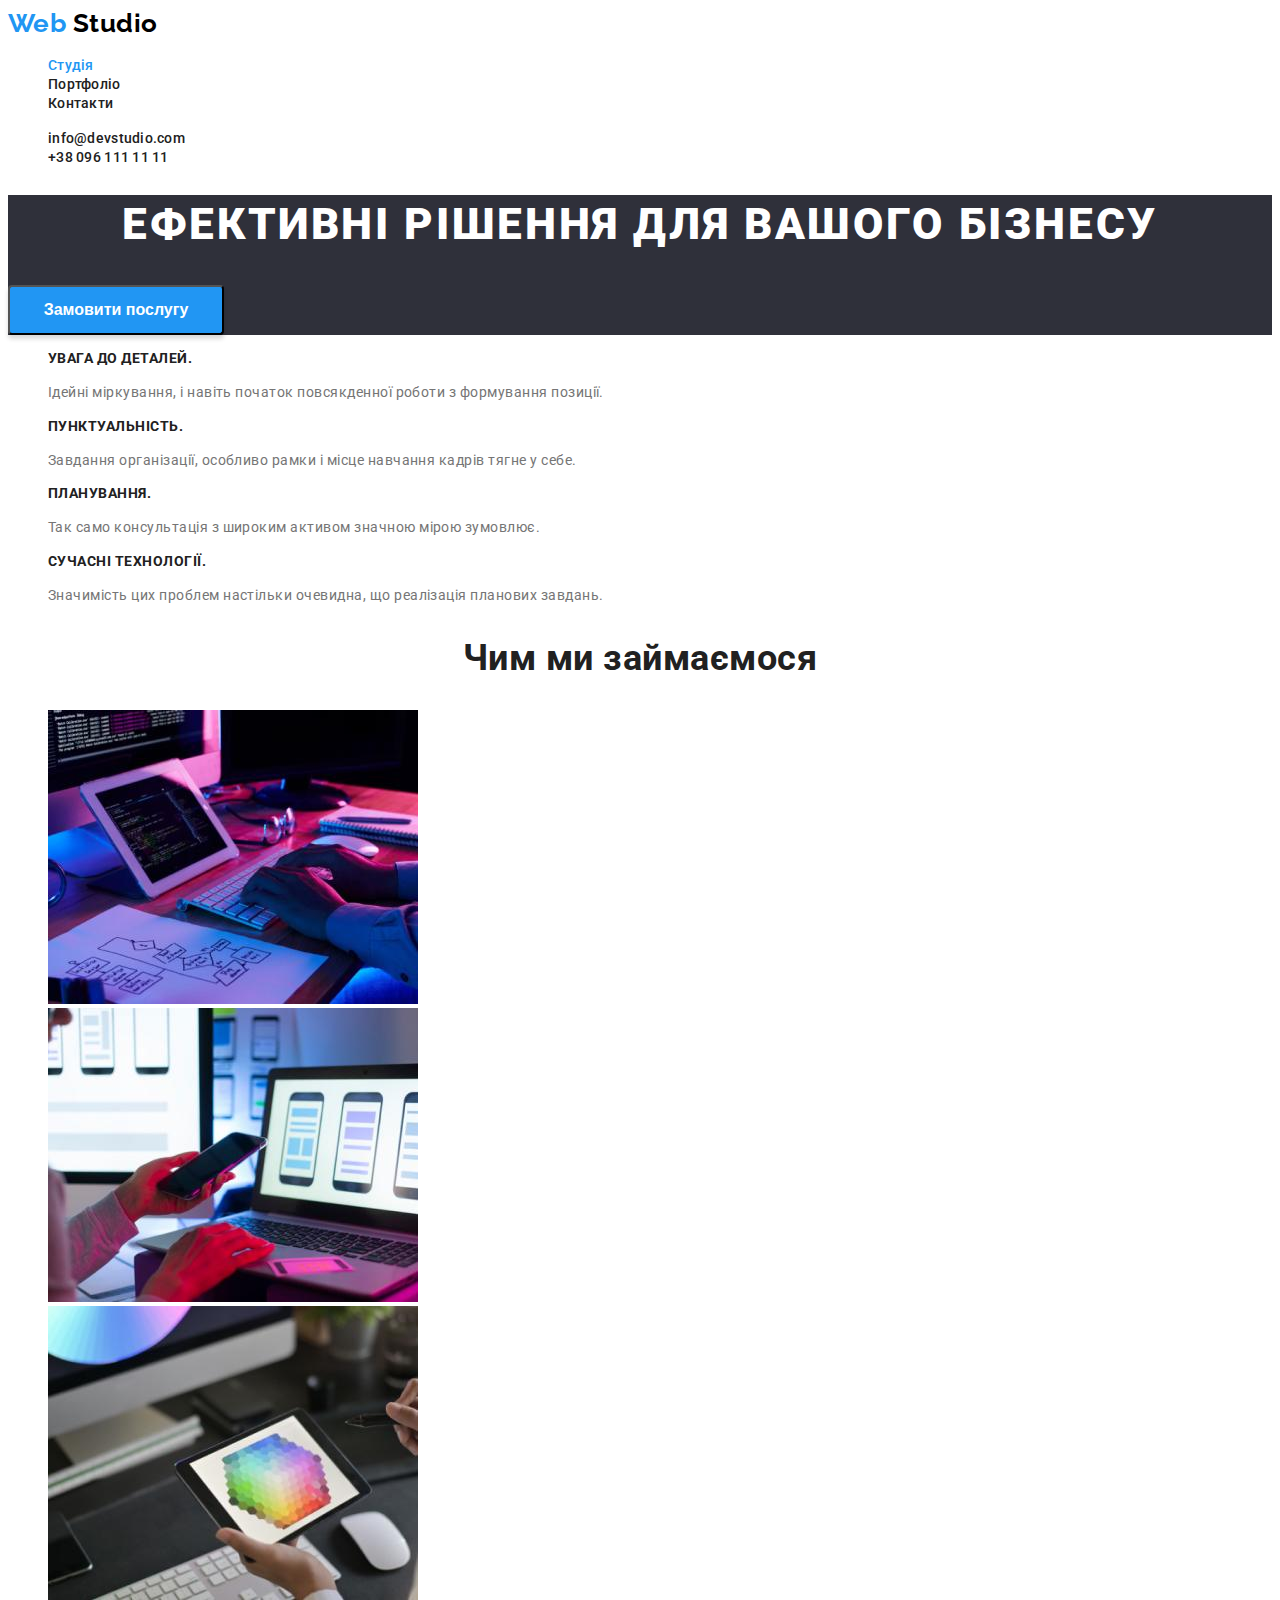
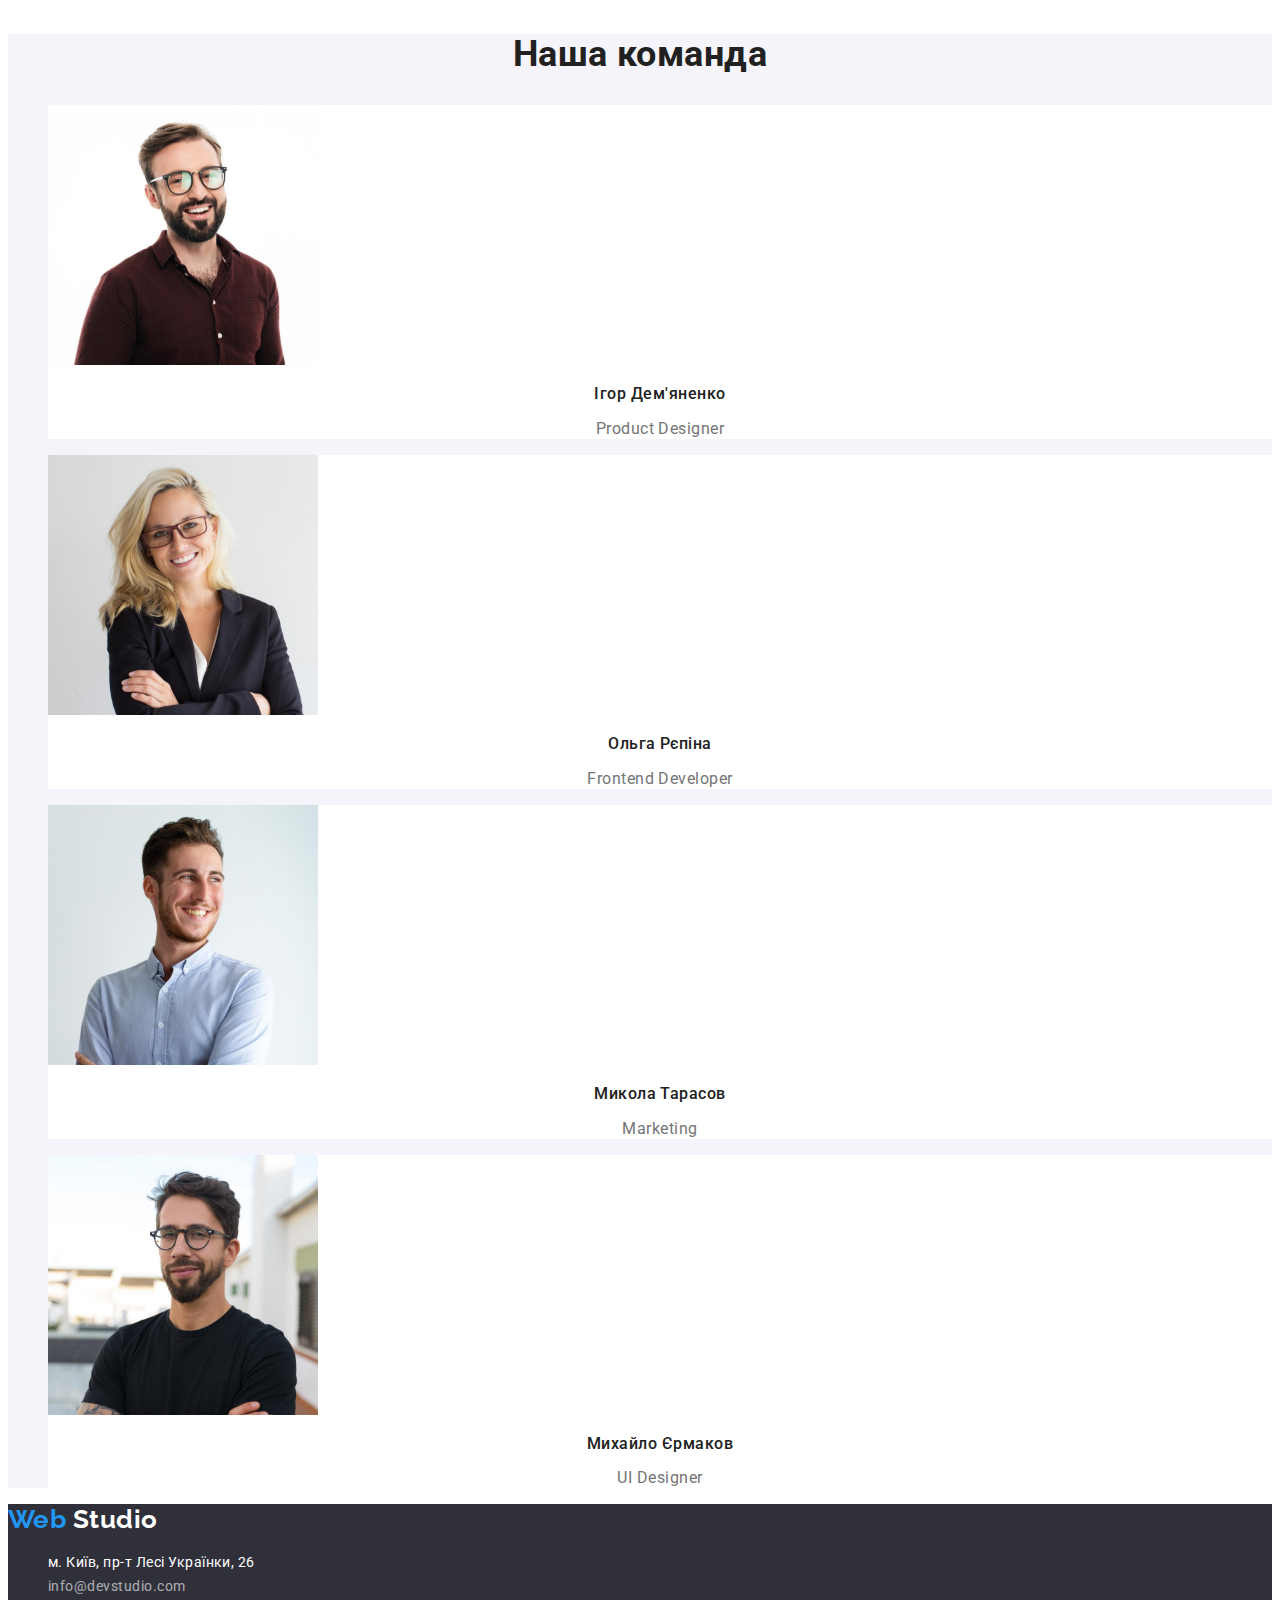
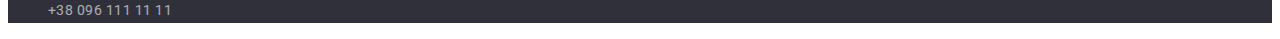
==== index.html @ b4149ceb "done" ====
<!DOCTYPE html>
<html lang="en">
	<head>
		<meta charset="UTF-8" />
		<meta http-equiv="X-UA-Compatible" content="IE=edge" />
		<meta name="viewport" content="width=device-width, initial-scale=1.0" />
		<title>WebStudio</title>
		<link rel="preconnect" href="https://fonts.googleapis.com" />
		<link rel="preconnect" href="https://fonts.gstatic.com" crossorigin />
		<link
			href="https://fonts.googleapis.com/css2?family=Raleway:wght@700&family=Roboto:wght@400;500;700;900&display=swap"
			rel="stylesheet"
		/>
		<link rel="stylesheet" href="./css/styles.css" />
	</head>
	<body>
		<header>
			<nav>
				<a class="logo" href="./">
					Web
					<span>Studio</span>
				</a>
				<ul>
					<li><a class="link current" href="./">Студія</a></li>
					<li><a class="link" href="./portfolio.html">Портфоліо</a></li>
					<li><a class="link" href="#">Контакти</a></li>
				</ul>
			</nav>
			<ul>
				<li><a class="link" id="email" href="mailto:info@devstudio.com">info@devstudio.com</a></li>
				<li><a class="link" href="tel:+380961111111">+38 096 111 11 11</a></li>
			</ul>
		</header>
		<main>
			<section class="hero">
				<h1 class="hero-title">Ефективні рішення для вашого бізнесу</h1>
				<button class="hero-button" type="button">Замовити послугу</button>
			</section>
			<section class="benefits">
				<h2 class="visually-hidden">Наші переваги</h2>
				<ul>
					<li>
						<h3>Увага до деталей.</h3>
						<p>Ідейні міркування, і навіть початок повсякденної роботи з формування позиції.</p>
					</li>
					<li>
						<h3>Пунктуальність.</h3>
						<p>Завдання організації, особливо рамки і місце навчання кадрів тягне у себе.</p>
					</li>
					<li>
						<h3>Планування.</h3>
						<p>Так само консультація з широким активом значною мірою зумовлює.</p>
					</li>
					<li>
						<h3>Сучасні технології.</h3>
						<p>Значимість цих проблем настільки очевидна, що реалізація планових завдань.</p>
					</li>
				</ul>
			</section>
			<section class="our-work">
				<h2>Чим ми займаємося</h2>
				<ul>
					<li>
						<img src="./images/box_1.jpg" alt="Людина працює за компьютером" width="370" height="294" />
					</li>
					<li>
						<img
							src="./images/box_2.jpg"
							alt="Людина працює за комп'ютером і в руках тримає телефон"
							width="370"
							height="294"
						/>
					</li>
					<li>
						<img src="./images/box_3.jpg" alt="Людина працює на планшеті" width="370" height="294" />
					</li>
				</ul>
			</section>
			<section class="team">
				<h2>Наша команда</h2>
				<ul>
					<li class="team-card">
						<img
							src="./images/team_1.jpg"
							alt="Усміхнений хлопець в окулярах,з бородой і в бордовій сорочці"
							width="270"
							height="260"
						/>
						<h3>Ігор Дем'яненко</h3>
						<p>Product Designer</p>
					</li>
					<li class="team-card">
						<img src="./images/team_2.jpg" alt="Усміхнена дівчина в окулярах" width="270" height="260" />
						<h3>Ольга Рєпіна</h3>
						<p>Frontend Developer</p>
					</li>
					<li class="team-card">
						<img src="./images/team_3.jpg" alt="Усміхнений хлопець" width="270" height="260" />
						<h3>Микола Тарасов</h3>
						<p>Marketing</p>
					</li>
					<li class="team-card">
						<img
							src="./images/team_4.jpg"
							alt="Усміхнений хлопець в окулярах,з бородой і в чорній футболці"
							width="270"
							height="260"
						/>
						<h3>Михайло Єрмаков</h3>
						<p>UI Designer</p>
					</li>
				</ul>
			</section>
		</main>
		<footer class="footer">
			<a class="logo-footer" href="./">
				Web
				<span>Studio</span>
			</a>
			<address>
				<ul>
					<li>
						<a href="https://goo.gl/maps/CPtrU1FHBa2aNyZL9" target="_blank" rel="noopener noreferrer nofollow">
							м. Київ, пр-т Лесі Українки, 26
						</a>
					</li>
					<li><a class="opacity" href="mailto:info@devstudio.com">info@devstudio.com</a></li>
					<li><a class="opacity" href="tel:+380961111111">+38 096 111 11 11</a></li>
				</ul>
			</address>
		</footer>
	</body>
</html>
---- css/styles.css ----
:root {
	--blue-color: #2196f3;
	--darck-blue-color: #188ce8;
	--black-color: #212121;
	--white-color: #ffffff;
	--ashen-color: #f5f4fa;
	--white-ashen-color: #eeeeee;
	--black-secondary-color: #757575;
	--font-weight-title: 700;
	--font-weight-sub-title: 500;
}

body {
	font-family: "Roboto", sans-serif;
	letter-spacing: 0.03em;
	background-color: var(--white-color);
}

a {
	text-decoration: none;
}

.logo,
.logo-footer {
	font-family: "Raleway", sans-serif;
	font-weight: var(--font-weight-title);
	font-size: 26px;
	line-height: 1.19;
	color: var(--blue-color);
}

.logo span {
	color: #000;
}

.logo-footer span {
	color: var(--white-color);
}

.link {
	font-weight: var(--font-weight-sub-title);
	font-size: 14px;
	line-height: 1.14;
	letter-spacing: 0.02em;
	color: var(--black-color);
}

.link:hover,
.link:focus {
	color: var(--blue-color);
}

.current {
	color: var(--blue-color);
}

header {
	background: var(--white-color);
}

ul {
	list-style-type: none;
}

.hero {
	background-color: #2f303a;
}

.hero-title {
	color: var(--white-color);
	font-weight: 900;
	font-size: 44px;
	line-height: 1.36;
	text-align: center;
	letter-spacing: 0.06em;
	text-transform: uppercase;
}

.hero-button {
	width: 216px;
	height: 50px;
	background: var(--blue-color);
	box-shadow: 0px 4px 4px rgba(0, 0, 0, 0.15);
	border-radius: 4px;
	font-weight: var(--font-weight-title);
	font-size: 16px;
	line-height: 1.87;
	color: var(--white-color);
}

.hero-button:hover,
.hero-button:focus {
	background-color: var(--darck-blue-color);
}

.visually-hidden {
	position: absolute;
	white-space: nowrap;
	width: 1px;
	height: 1px;
	overflow: hidden;
	border: 0;
	padding: 0;
	clip: rect(0 0 0 0);
	clip-path: inset(50%);
	margin: -1px;
}

.benefits h2 {
	font-weight: var(--font-weight-title);
	font-size: 36px;
	line-height: 1.17;
	text-align: center;
	color: var(--black-color);
}

.benefits h3 {
	font-weight: var(--font-weight-title);
	font-size: 14px;
	line-height: 1.14;
	text-transform: uppercase;
	color: var(--black-color);
}

.benefits p {
	font-size: 14px;
	line-height: 1.71;
	color: var(--black-secondary-color);
}

.our-work h2 {
	font-weight: var(--font-weight-title);
	font-size: 36px;
	line-height: 1.16;
	text-align: center;
	color: var(--black-color);
}

.team {
	background-color: var(--ashen-color);
}

.team-card {
	background-color: var(--white-color);
}

.team h2 {
	font-weight: var(--font-weight-title);
	font-size: 36px;
	line-height: 1.16;
	text-align: center;
	color: var(--black-color);
}

.team-card h3 {
	font-weight: var(--font-weight-sub-title);
	font-size: 16px;
	line-height: 1.18;
	text-align: center;
	color: var(--black-color);
}

.team-card p {
	font-weight: 400;
	font-size: 16px;
	line-height: 1.18;
	text-align: center;
	color: var(--black-secondary-color);
}

.footer,
.footer-portfolio {
	background: #2f303a;
}

address a {
	font-weight: 400;
	font-size: 14px;
	line-height: 1.71;
	color: var(--white-color);
	font-style: normal;
}

address a:hover,
address a:focus {
	color: var(--blue-color);
}

.opacity {
	opacity: 0.6;
}

.filters {
	font-weight: var(--font-weight-sub-title);
	font-size: 16px;
	line-height: 1.63;
	color: var(--black-color);
}

.filtr-button {
	height: 38px;
	font-weight: var(--font-weight-sub-title);
	font-size: 16px;
	line-height: 1.62;
	color: var(--black-color);
	font-family: inherit;
	border-radius: 4px;
	background: var(--ashen-color);
}

.filtr-button:hover,
.filtr-button:focus {
	background-color: var(--blue-color);
	color: var(--white-color);
	box-shadow: 0px 3px 1px rgba(0, 0, 0, 0.1), 0px 1px 2px rgba(0, 0, 0, 0.08), 0px 2px 2px rgba(0, 0, 0, 0.12);
}

.all-cards {
	width: 73px;
}

.card-web-sites {
	width: 125px;
}

.applications {
	width: 112px;
}

.design {
	width: 103px;
}

.marketing {
	width: 130px;
}

.card-title {
	font-weight: 700;
	font-size: 18px;
	line-height: 2;
	letter-spacing: 0.06em;
	color: var(--black-color);
}

.card-dsr {
	font-size: 16px;
	line-height: 1.88;
	color: var(--black-secondary-color);
}

.cards img {
	width: 370px;
	height: 294px;
}

.card {
	background: var(--white-color);
	border: 1px solid --white-ashen-color;
}
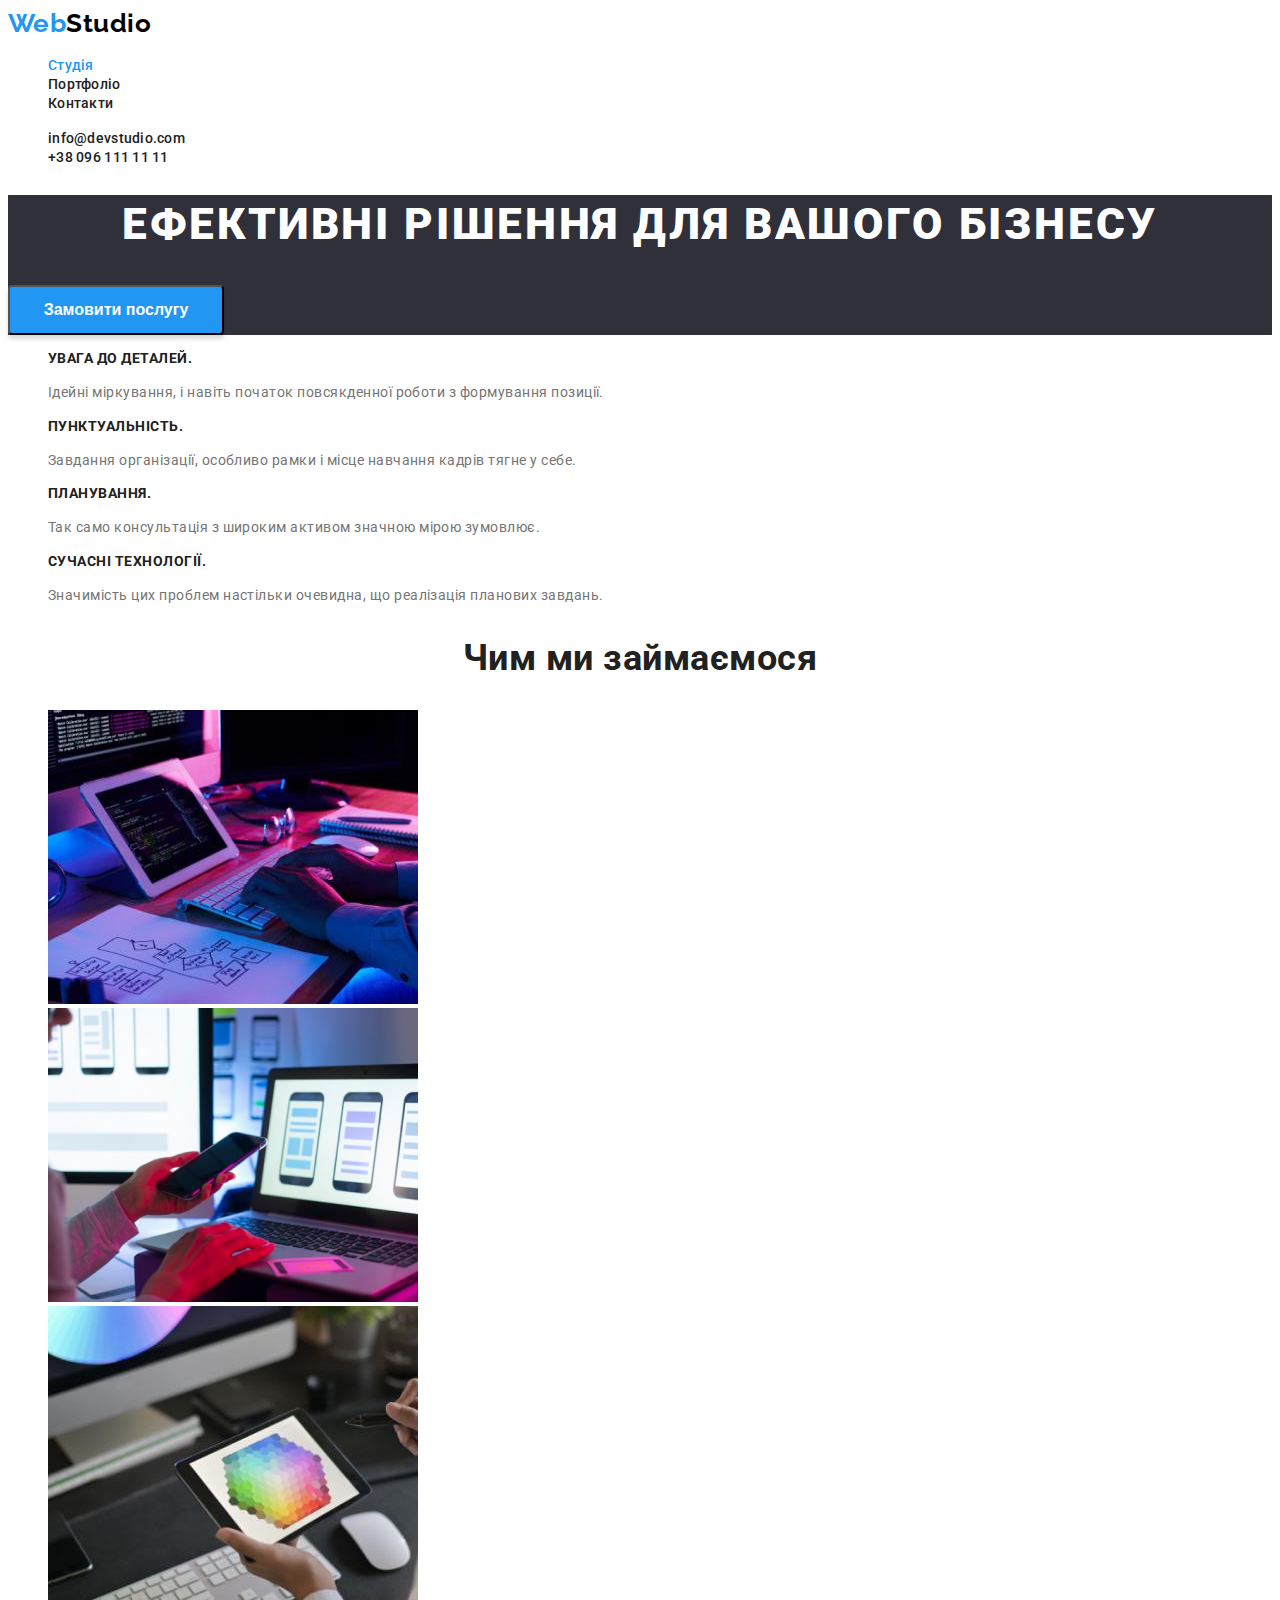
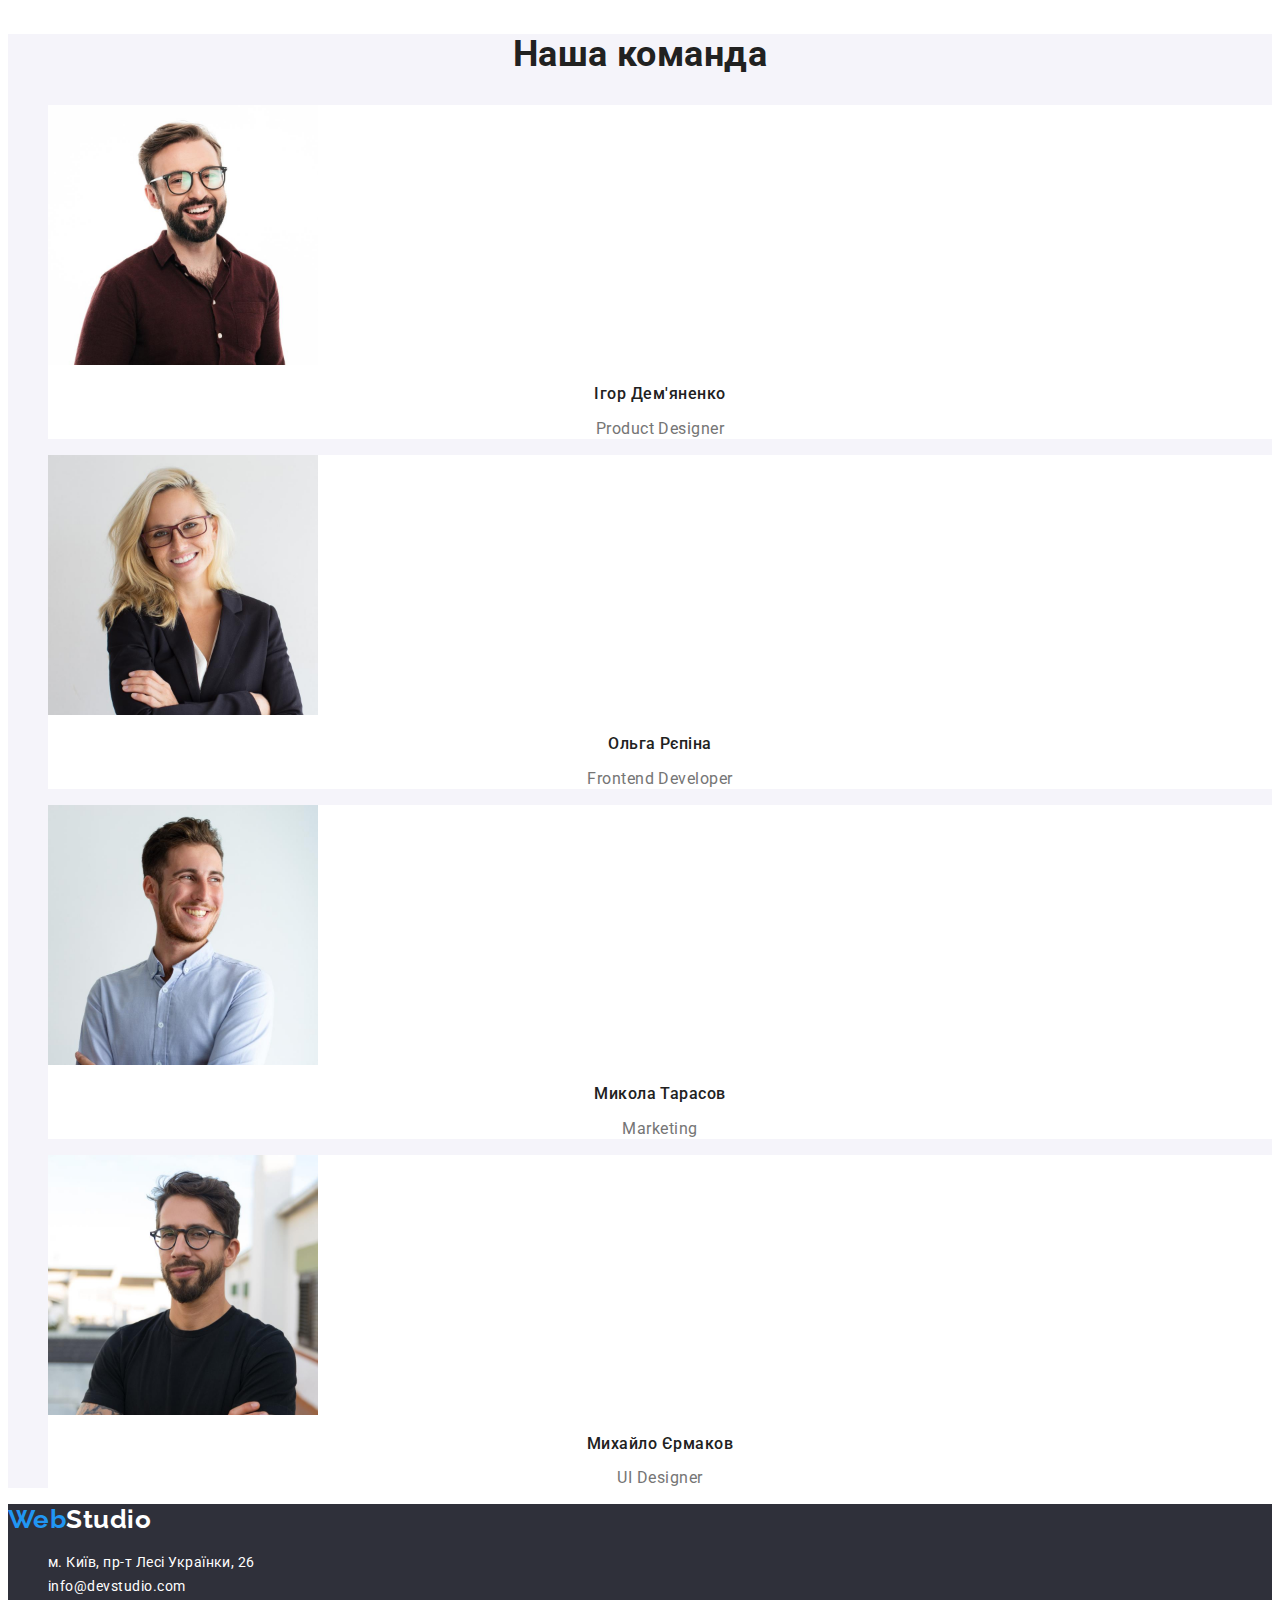
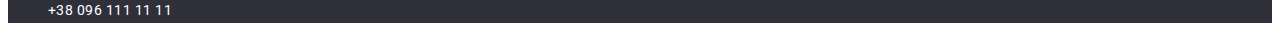
==== commit 94f32be0: "fixed after review recommendatio" ====
--- a/index.html
+++ b/index.html
@@ -17,8 +17,7 @@
 		<header>
 			<nav>
 				<a class="logo" href="./">
-					Web
-					<span>Studio</span>
+					Web<span class="second-part-of-logo-webstudio-header">Studio</span>
 				</a>
 				<ul>
 					<li><a class="link current" href="./">Студія</a></li>
@@ -37,28 +36,34 @@
 				<button class="hero-button" type="button">Замовити послугу</button>
 			</section>
 			<section class="benefits">
-				<h2 class="visually-hidden">Наші переваги</h2>
+				<h2 class="visually-hidden title-benefits">Наші переваги</h2>
 				<ul>
 					<li>
-						<h3>Увага до деталей.</h3>
-						<p>Ідейні міркування, і навіть початок повсякденної роботи з формування позиції.</p>
+						<h3 class="subtitle-benefits">Увага до деталей.</h3>
+						<p class="benefits-description">
+							Ідейні міркування, і навіть початок повсякденної роботи з формування позиції.
+						</p>
 					</li>
 					<li>
-						<h3>Пунктуальність.</h3>
-						<p>Завдання організації, особливо рамки і місце навчання кадрів тягне у себе.</p>
+						<h3 class="subtitle-benefits">Пунктуальність.</h3>
+						<p class="benefits-description">
+							Завдання організації, особливо рамки і місце навчання кадрів тягне у себе.
+						</p>
 					</li>
 					<li>
-						<h3>Планування.</h3>
-						<p>Так само консультація з широким активом значною мірою зумовлює.</p>
+						<h3 class="subtitle-benefits">Планування.</h3>
+						<p class="benefits-description">Так само консультація з широким активом значною мірою зумовлює.</p>
 					</li>
 					<li>
-						<h3>Сучасні технології.</h3>
-						<p>Значимість цих проблем настільки очевидна, що реалізація планових завдань.</p>
+						<h3 class="subtitle-benefits">Сучасні технології.</h3>
+						<p class="benefits-description">
+							Значимість цих проблем настільки очевидна, що реалізація планових завдань.
+						</p>
 					</li>
 				</ul>
 			</section>
 			<section class="our-work">
-				<h2>Чим ми займаємося</h2>
+				<h2 class="our-work-title">Чим ми займаємося</h2>
 				<ul>
 					<li>
 						<img src="./images/box_1.jpg" alt="Людина працює за компьютером" width="370" height="294" />
@@ -77,7 +82,7 @@
 				</ul>
 			</section>
 			<section class="team">
-				<h2>Наша команда</h2>
+				<h2 class="team-title">Наша команда</h2>
 				<ul>
 					<li class="team-card">
 						<img
@@ -86,18 +91,18 @@
 							width="270"
 							height="260"
 						/>
-						<h3>Ігор Дем'яненко</h3>
-						<p>Product Designer</p>
+						<h3 class="team-card-subtitle">Ігор Дем'яненко</h3>
+						<p class="team-card-description">Product Designer</p>
 					</li>
 					<li class="team-card">
 						<img src="./images/team_2.jpg" alt="Усміхнена дівчина в окулярах" width="270" height="260" />
-						<h3>Ольга Рєпіна</h3>
-						<p>Frontend Developer</p>
+						<h3 class="team-card-subtitle">Ольга Рєпіна</h3>
+						<p class="team-card-description">Frontend Developer</p>
 					</li>
 					<li class="team-card">
 						<img src="./images/team_3.jpg" alt="Усміхнений хлопець" width="270" height="260" />
-						<h3>Микола Тарасов</h3>
-						<p>Marketing</p>
+						<h3 class="team-card-subtitle">Микола Тарасов</h3>
+						<p class="team-card-description">Marketing</p>
 					</li>
 					<li class="team-card">
 						<img
@@ -106,26 +111,30 @@
 							width="270"
 							height="260"
 						/>
-						<h3>Михайло Єрмаков</h3>
-						<p>UI Designer</p>
+						<h3 class="team-card-subtitle">Михайло Єрмаков</h3>
+						<p class="team-card-description">UI Designer</p>
 					</li>
 				</ul>
 			</section>
 		</main>
 		<footer class="footer">
 			<a class="logo-footer" href="./">
-				Web
-				<span>Studio</span>
+				Web<span class="second-part-of-logo-webstudio-footer">Studio</span>
 			</a>
 			<address>
 				<ul>
 					<li>
-						<a href="https://goo.gl/maps/CPtrU1FHBa2aNyZL9" target="_blank" rel="noopener noreferrer nofollow">
+						<a
+							class="adress-data"
+							href="https://goo.gl/maps/CPtrU1FHBa2aNyZL9"
+							target="_blank"
+							rel="noopener noreferrer nofollow"
+						>
 							м. Київ, пр-т Лесі Українки, 26
 						</a>
 					</li>
-					<li><a class="opacity" href="mailto:info@devstudio.com">info@devstudio.com</a></li>
-					<li><a class="opacity" href="tel:+380961111111">+38 096 111 11 11</a></li>
+					<li><a class="adress-data" class="opacity" href="mailto:info@devstudio.com">info@devstudio.com</a></li>
+					<li><a class="adress-data" class="opacity" href="tel:+380961111111">+38 096 111 11 11</a></li>
 				</ul>
 			</address>
 		</footer>
--- a/css/styles.css
+++ b/css/styles.css
@@ -8,6 +8,8 @@
 	--black-secondary-color: #757575;
 	--font-weight-title: 700;
 	--font-weight-sub-title: 500;
+	--black-hero-color: #2f303a;
+	--really-black: #000;
 }
 
 body {
@@ -29,11 +31,11 @@
 	color: var(--blue-color);
 }
 
-.logo span {
-	color: #000;
-}
-
-.logo-footer span {
+.second-part-of-logo-webstudio-header {
+	color: var(--really-black);
+}
+
+.second-part-of-logo-webstudio-footer {
 	color: var(--white-color);
 }
 
@@ -63,7 +65,7 @@
 }
 
 .hero {
-	background-color: #2f303a;
+	background-color: var(--black-hero-color);
 }
 
 .hero-title {
@@ -106,30 +108,27 @@
 	margin: -1px;
 }
 
-.benefits h2 {
-	font-weight: var(--font-weight-title);
+.title-benefits {
 	font-size: 36px;
 	line-height: 1.17;
 	text-align: center;
 	color: var(--black-color);
 }
 
-.benefits h3 {
-	font-weight: var(--font-weight-title);
+.subtitle-benefits {
 	font-size: 14px;
 	line-height: 1.14;
 	text-transform: uppercase;
 	color: var(--black-color);
 }
 
-.benefits p {
+.benefits-description {
 	font-size: 14px;
 	line-height: 1.71;
 	color: var(--black-secondary-color);
 }
 
-.our-work h2 {
-	font-weight: var(--font-weight-title);
+.our-work-title {
 	font-size: 36px;
 	line-height: 1.16;
 	text-align: center;
@@ -144,15 +143,14 @@
 	background-color: var(--white-color);
 }
 
-.team h2 {
-	font-weight: var(--font-weight-title);
+.team-title {
 	font-size: 36px;
 	line-height: 1.16;
 	text-align: center;
 	color: var(--black-color);
 }
 
-.team-card h3 {
+.team-card-subtitle {
 	font-weight: var(--font-weight-sub-title);
 	font-size: 16px;
 	line-height: 1.18;
@@ -160,8 +158,7 @@
 	color: var(--black-color);
 }
 
-.team-card p {
-	font-weight: 400;
+.team-card-description {
 	font-size: 16px;
 	line-height: 1.18;
 	text-align: center;
@@ -170,10 +167,10 @@
 
 .footer,
 .footer-portfolio {
-	background: #2f303a;
-}
-
-address a {
+	background: var(--black-hero-color);
+}
+
+.adress-data {
 	font-weight: 400;
 	font-size: 14px;
 	line-height: 1.71;
@@ -181,8 +178,8 @@
 	font-style: normal;
 }
 
-address a:hover,
-address a:focus {
+.adress-data:hover,
+.adress-data:focus {
 	color: var(--blue-color);
 }
 
@@ -206,6 +203,8 @@
 	font-family: inherit;
 	border-radius: 4px;
 	background: var(--ashen-color);
+	cursor: pointer;
+	border-width: 0;
 }
 
 .filtr-button:hover,
@@ -236,25 +235,24 @@
 }
 
 .card-title {
-	font-weight: 700;
 	font-size: 18px;
 	line-height: 2;
 	letter-spacing: 0.06em;
 	color: var(--black-color);
 }
 
-.card-dsr {
+.card-description {
 	font-size: 16px;
 	line-height: 1.88;
 	color: var(--black-secondary-color);
 }
 
-.cards img {
+.cards-img {
 	width: 370px;
 	height: 294px;
 }
 
 .card {
 	background: var(--white-color);
-	border: 1px solid --white-ashen-color;
-}
+	border: 1px solid var(--white-ashen-color);
+}
